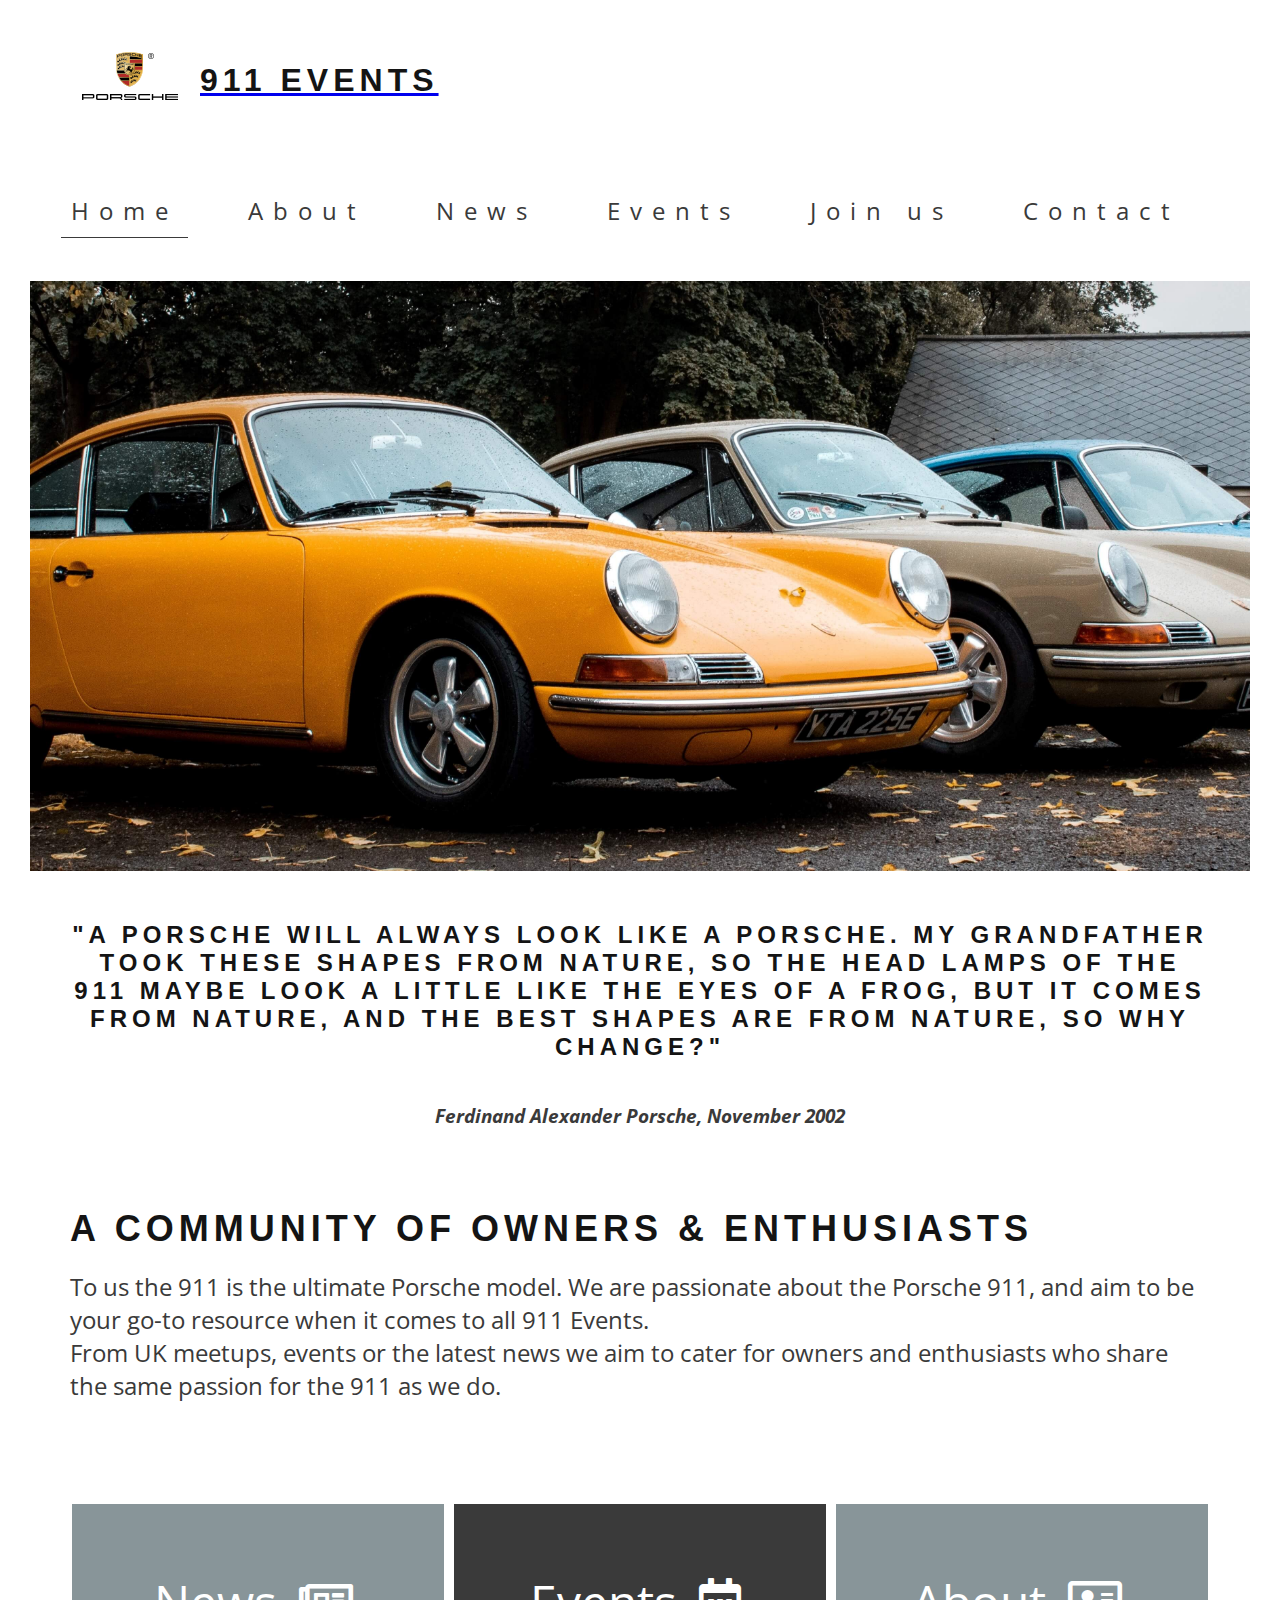
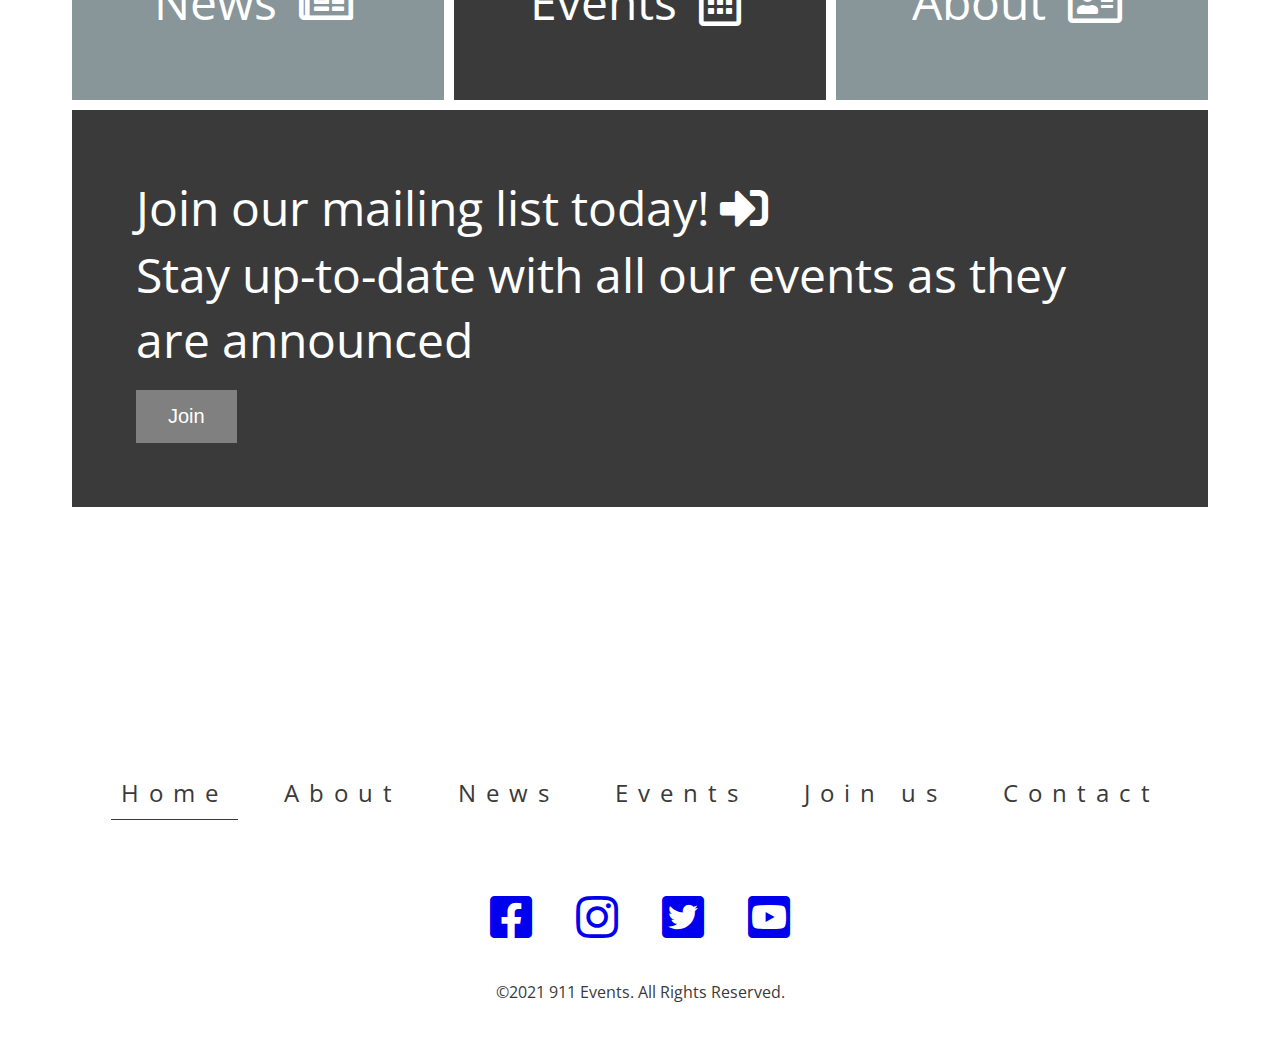
==== index.html @ e2e3bfab "Add additional comment tags to index.html" ====
<!DOCTYPE html>
<html lang="en">
<head>
    <meta charset="UTF-8">
    <meta http-equiv="X-UA-Compatible" content="IE=edge">
    <meta name="viewport" content="width=device-width, initial-scale=1.0">
    <meta name="description" content="911 Events,Porsche Events & Meetups in the UK.">
    <meta name="keywords" content="911 Events, porsche, porsche 911, porsche owners, porsche enthusiasts, UK">
    
    <!-- Title -->
    <title>911 Events</title>

     <!-- Stylesheet -->
     <link href="assets/css/style.css" rel="stylesheet" type="text/css" />
    
    <!-- Font Awesome Icons -->
    <link rel="stylesheet" href="https://cdnjs.cloudflare.com/ajax/libs/font-awesome/5.15.0/css/all.min.css">
</head>

<body>

    <!-- Main Body -->
    <!-- Porsche Logo & Heading -->  
    <header>
        
        <a href="index.html">
            <img id="logo" src="assets/images/porsche-logo.png" alt="Porsche logo">
            <h1>911 Events</h1>
        </a>
        <!-- Top Navigation Menu -->
        <nav>
            <ul id="top-menu">
                <li>
                    <a href="contact.html">Contact</a>
                </li>
                <li>
                    <a href="join-us.html">Join us</a>
                </li>
                <li>
                    <a href="events.html">Events</a>
                </li>
                <li>
                    <a href="news.html">News</a>
                </li>
                <li>
                    <a href="about.html">About</a>
                </li>
                <li>
                    <a class="active" href="index.html">Home</a>
                </li>

            </ul>
        </nav>
    </header>

    <!-- Hero Image -->
    <section id="meet-outer">
        <div id="meet-image">
        </div>

    </section>

    <!-- Porsche Quote -->
    <section>
        <div id="quote">
            <h2> 
                "A Porsche will always look like a Porsche. My grandfather took these shapes from nature,
                so the head lamps of the 911 maybe look a little like the eyes of a frog, but it comes from nature, and the best shapes are from nature, so why change?"
            </h2>
            <br>
            <h3>
                <em>Ferdinand Alexander Porsche, November 2002</em>
            </h3>
        </div>

        <div id="what-we-do"> 
            <h2>A community of owners & enthusiasts</h2>
            <p>To us the 911 is the ultimate Porsche model. We are passionate about the Porsche 911, and aim to be your go-to resource when it comes to all 911 Events.<br> From UK meetups, events or the latest news we aim to cater for owners and enthusiasts who share the same passion for the 911 as we do.</p>
        </div>

    </section>

    <section>
        <div class="container">
            <div class="cell cell-1">News <i class="far fa-newspaper"></i></div>
            <div class="cell cell-2">Events <i class="far fa-calendar-alt"></i></div>
            <div class="cell cell-3">About <i class="far fa-address-card"></i></div>
            <div class="cell cell-4">
                Join our mailing list today!<i class="fas fa-sign-in-alt"></i><br> Stay up-to-date with all our events as they are announced <br>
                <button class="button">Join</button>
            </div>
        </div>
          
    </section>
        
    <footer>
        <ul id="bottom-menu">
            <li>
                <a class="active" href="index.html">Home</a>
            </li>
            <li>
                <a href="about.html">About</a>
            </li>
            <li>
                <a href="news.html">News</a>
            </li>
            <li>
                <a href="events.html">Events</a>
            </li>
            <li>
                <a href="join-us.html">Join us</a>
            </li>
            <li>
                <a href="contact.html">Contact</a>
            </li>
 
        </ul>
        <br>
        <br>
       

    <!-- Social Media Links -->
        
        <div class="social-media">
            <a href="http://www.facebook.com" target="_blank"> <i class="fab fa-facebook-square fa-3x"></i></a> 
            <a href="http://www.instagram.com" target="_blank"> <i class="fab fa-instagram fa-3x"></i></a>
            <a href="http://www.twitter.com" target="_blank"> <i class="fab fa-twitter-square fa-3x"></i></a>
            <a href="http://www.youtube.com" target="_blank"> <i class="fab fa-youtube-square fa-3x"></i></a>

        </div>
        <div class="copyright">
            <p>©2021 911 Events. All Rights Reserved.</p>
        </div>
        


    </footer>    
    
</body>
</html>
---- assets/css/style.css ----
@import url('https://fonts.googleapis.com/css2?family=Open+Sans+Condensed:wght@300&display=swap');

* {
    margin:0;
    padding:10px;
    border:0;
    box-sizing: border-box
}

body {
    font-family: Roboto, Open Sans Condensed;
    color: #3a3a3a;

}

/* headings and logo */

h1, h2 {
    font-family: Roboto, sans-serif;
    text-transform: uppercase;
    letter-spacing: 5px;
    color: #141414;
}

#logo {
    float: left;
    font-size: 280%;
    margin-left: 30px;
}

/* navigation links */

#top-menu {
    font-size: 150%;
    letter-spacing: 10px;
}

#logo, #top-menu {
    line-height: 100px;
}

#top-menu li {
    float: right;
    list-style-type: none;
    margin-right: 30px;
}

#top-menu a {
    text-decoration: none;
    color: inherit;
}

#top-menu a:hover {
    border-bottom: 1px solid #3a3a3a;
}

.active {
    border-bottom: 1px solid #3a3a3a;
}

/* Car meet image and main text */

#meet-outer {
    height: 600px;
    width: 100%;
    overflow: hidden;
    position: relative;
}

#meet-image {
    height: 600px;
    width: 100%;
    background: url(../images/hero.png) no-repeat center center;
    background-size: cover;
}

#quote {
    padding: 30px;
    width: inherit;
    text-align: center;
}

#what-we-do {
    padding: 30px;
    width: inherit;
    text-align: left;
    font-size: 150%;
}

.container {
    height: 90vh;
    margin: 2rem;
    display: grid;
    grid-template-columns: 1fr 1fr 1fr;
    grid-template-rows: 1fr 1fr 1fr;
    grid-gap: 10px 10px;
}

.cell {
    color: white;
    font-size: 3rem;
    text-align: center;
    padding: 4rem;
}
.cell-1 {
    background: rgb(136, 149, 153);
}
.cell-2 {
    background: #3a3a3a;
}
.cell-3 {
    background: rgb(136, 149, 153);
}
.cell-4 {
    background: #3a3a3a;
    grid-row: 2;
    grid-column: 1/4;
    text-align: left;
}

.button {
    background-color: grey;
    border: none;
    color: white;
    padding: 15px 32px;
    text-align: center;
    text-decoration: none;
    display: inline-block;
    font-size: 20px;
    transition-duration: 0.4s;
}

.button:hover {
    background-color: #4CAF50;
    color: white;
}

/* footer links */

#bottom-menu {
    font-size: 150%;
    letter-spacing: 10px;
    text-align: center;
}

#bottom-menu li {
    display: inline-block;
    text-align: center;
    list-style-type: none;
}

#bottom-menu a {
    text-decoration: none;
    color: inherit;
}

#bottom-menu a:hover {
    border-bottom: 1px solid #3a3a3a;
}

.social-media {
    text-align: center;
    
}

.copyright {
    text-align: center;
    
}

/* about us page */

#about-us {
    padding: 30px;
    width: inherit;
    text-align: left;
    font-size: 150%;
}

#about-image {
    height: 600px;
    width: 100%;
    background: url(../images/about-us.png) no-repeat center center;
    background-size: cover;
}

/* contact us page */

#contact-us {
    padding: 30px;
    width: inherit;
    text-align: left;
    font-size: 150%;
}

#contact-image {
    height: 600px;
    width: 100%;
    background: url(../images/contact-us.png) no-repeat center center;
    background-size: cover;
}

/* events page */

#events {
    padding: 30px;
    width: inherit;
    text-align: left;
    font-size: 150%;
}

#event-image {
    height: 600px;
    width: 100%;
    background: url(../images/events.png) no-repeat center center;
    background-size: cover;
}

.events-grid {
    height: 190vh;
    margin: 2rem;
    display: grid;
    grid-template-columns: 1fr 1fr 1fr;
    grid-template-rows: 1fr 1fr 1fr;
    grid-gap: 10px 10px;
}
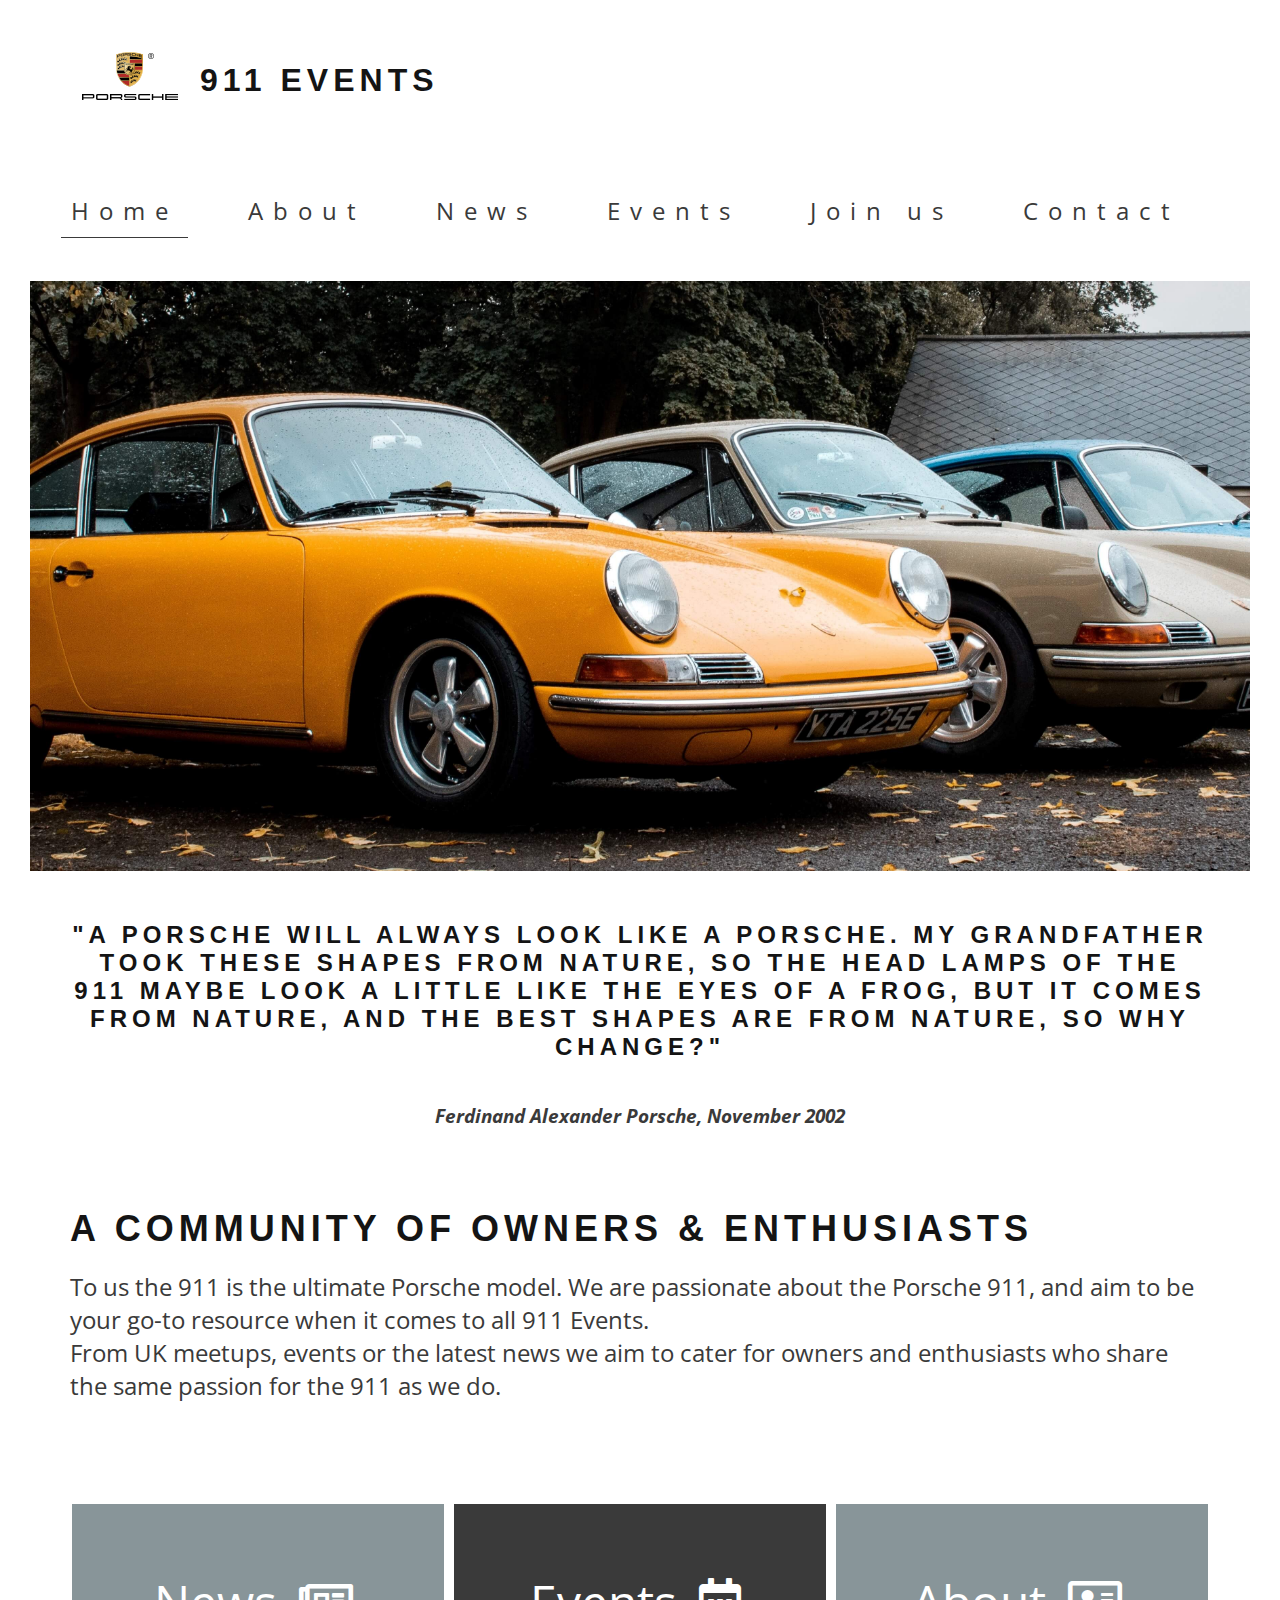
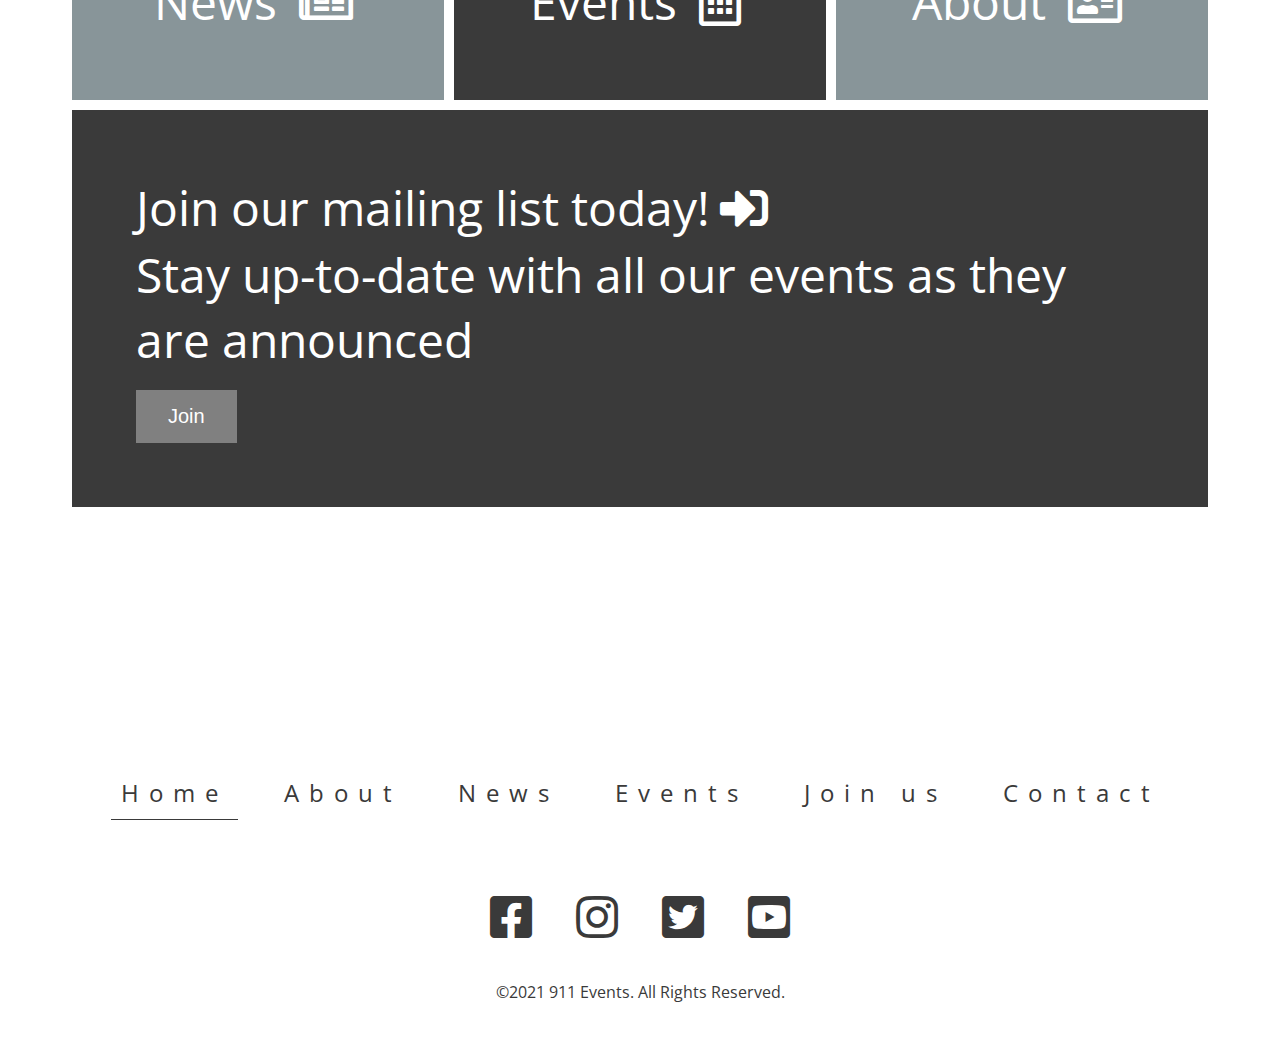
==== commit 477b47d2: "Add content to News page and styling" ====
--- a/index.html
+++ b/index.html
@@ -1,18 +1,19 @@
 <!DOCTYPE html>
 <html lang="en">
+
 <head>
     <meta charset="UTF-8">
     <meta http-equiv="X-UA-Compatible" content="IE=edge">
     <meta name="viewport" content="width=device-width, initial-scale=1.0">
     <meta name="description" content="911 Events,Porsche Events & Meetups in the UK.">
     <meta name="keywords" content="911 Events, porsche, porsche 911, porsche owners, porsche enthusiasts, UK">
-    
+
     <!-- Title -->
     <title>911 Events</title>
 
-     <!-- Stylesheet -->
-     <link href="assets/css/style.css" rel="stylesheet" type="text/css" />
-    
+    <!-- Stylesheet -->
+    <link href="assets/css/style.css" rel="stylesheet" type="text/css" />
+
     <!-- Font Awesome Icons -->
     <link rel="stylesheet" href="https://cdnjs.cloudflare.com/ajax/libs/font-awesome/5.15.0/css/all.min.css">
 </head>
@@ -20,9 +21,9 @@
 <body>
 
     <!-- Main Body -->
-    <!-- Porsche Logo & Heading -->  
+    <!-- Porsche Logo & Heading -->
     <header>
-        
+
         <a href="index.html">
             <img id="logo" src="assets/images/porsche-logo.png" alt="Porsche logo">
             <h1>911 Events</h1>
@@ -63,9 +64,10 @@
     <!-- Porsche Quote -->
     <section>
         <div id="quote">
-            <h2> 
+            <h2>
                 "A Porsche will always look like a Porsche. My grandfather took these shapes from nature,
-                so the head lamps of the 911 maybe look a little like the eyes of a frog, but it comes from nature, and the best shapes are from nature, so why change?"
+                so the head lamps of the 911 maybe look a little like the eyes of a frog, but it comes from nature, and
+                the best shapes are from nature, so why change?"
             </h2>
             <br>
             <h3>
@@ -73,9 +75,13 @@
             </h3>
         </div>
 
-        <div id="what-we-do"> 
+        <div id="what-we-do">
             <h2>A community of owners & enthusiasts</h2>
-            <p>To us the 911 is the ultimate Porsche model. We are passionate about the Porsche 911, and aim to be your go-to resource when it comes to all 911 Events.<br> From UK meetups, events or the latest news we aim to cater for owners and enthusiasts who share the same passion for the 911 as we do.</p>
+            <p>
+                To us the 911 is the ultimate Porsche model. We are passionate about the Porsche 911, and aim to be your
+                go-to resource when it comes to all 911 Events.<br> From UK meetups, events or the latest news we aim to
+                cater for owners and enthusiasts who share the same passion for the 911 as we do.
+            </p>
         </div>
 
     </section>
@@ -86,13 +92,14 @@
             <div class="cell cell-2">Events <i class="far fa-calendar-alt"></i></div>
             <div class="cell cell-3">About <i class="far fa-address-card"></i></div>
             <div class="cell cell-4">
-                Join our mailing list today!<i class="fas fa-sign-in-alt"></i><br> Stay up-to-date with all our events as they are announced <br>
+                Join our mailing list today!<i class="fas fa-sign-in-alt"></i><br> Stay up-to-date with all our events
+                as they are announced <br>
                 <button class="button">Join</button>
             </div>
         </div>
-          
+
     </section>
-        
+
     <footer>
         <ul id="bottom-menu">
             <li>
@@ -113,16 +120,16 @@
             <li>
                 <a href="contact.html">Contact</a>
             </li>
- 
+
         </ul>
         <br>
         <br>
-       
 
-    <!-- Social Media Links -->
-        
+
+        <!-- Social Media Links -->
+
         <div class="social-media">
-            <a href="http://www.facebook.com" target="_blank"> <i class="fab fa-facebook-square fa-3x"></i></a> 
+            <a href="http://www.facebook.com" target="_blank"> <i class="fab fa-facebook-square fa-3x"></i></a>
             <a href="http://www.instagram.com" target="_blank"> <i class="fab fa-instagram fa-3x"></i></a>
             <a href="http://www.twitter.com" target="_blank"> <i class="fab fa-twitter-square fa-3x"></i></a>
             <a href="http://www.youtube.com" target="_blank"> <i class="fab fa-youtube-square fa-3x"></i></a>
@@ -131,10 +138,11 @@
         <div class="copyright">
             <p>©2021 911 Events. All Rights Reserved.</p>
         </div>
-        
 
 
-    </footer>    
-    
+
+    </footer>
+
 </body>
+
 </html>--- a/assets/css/style.css
+++ b/assets/css/style.css
@@ -8,11 +8,28 @@
 }
 
 body {
-    font-family: Roboto, Open Sans Condensed;
+    font-family: Roboto, "Open Sans Condensed";
     color: #3a3a3a;
-
-}
-
+}
+
+a {
+    text-decoration: none;
+    color: #3a3a3a
+}
+
+a:hover {
+    color: unset;
+    text-decoration: none;
+}
+
+a:active {
+    color: unset;
+    
+}
+
+a:visited {
+    color: unset;
+}
 /* headings and logo */
 
 h1, h2 {
@@ -91,8 +108,8 @@
     height: 90vh;
     margin: 2rem;
     display: grid;
-    grid-template-columns: 1fr 1fr 1fr;
-    grid-template-rows: 1fr 1fr 1fr;
+    grid-template-columns: repeat(3, 1fr);
+    grid-template-rows: repeat(3, 1fr);
     grid-gap: 10px 10px;
 }
 
@@ -101,6 +118,11 @@
     font-size: 3rem;
     text-align: center;
     padding: 4rem;
+    height: fit-content;
+}
+
+.cell img {
+    width: 100%;
 }
 .cell-1 {
     background: rgb(136, 149, 153);
@@ -200,6 +222,23 @@
     background-size: cover;
 }
 
+/* news page */
+
+#news {
+    padding: 30px;
+    width: inherit;
+    text-align: left;
+    font-size: 150%;
+}
+
+#news-image {
+    height: 600px;
+    width: 100%;
+    background: url(../images/news.png) no-repeat center center;
+    background-size: cover;
+}
+
+
 /* events page */
 
 #events {
@@ -217,10 +256,86 @@
 }
 
 .events-grid {
-    height: 190vh;
     margin: 2rem;
     display: grid;
-    grid-template-columns: 1fr 1fr 1fr;
-    grid-template-rows: 1fr 1fr 1fr;
-    grid-gap: 10px 10px;
+    grid-template-rows: repeat(3, 1fr);
+    grid-gap: 10px;
+}
+
+/* join-us page */
+
+#join-us {
+    padding: 30px;
+    width: inherit;
+    text-align: left;
+    font-size: 150%;
+}
+
+#join-image {
+    height: 600px;
+    width: 100%;
+    background: url(../images/join-us.png) no-repeat center center;
+    background-size: cover;
+}
+
+#form {
+    padding: 30px;
+    width: inherit;
+    text-align: left;
+    font-size: 150%;
+}
+
+fieldset {
+    margin: 2em 0;
+    padding: 1em 2em;
+    border: solid 1px #ccc;
+    border-radius: 6px;
+    min-width: 200px;
+}
+
+legend {
+    font-size: 1.25em;
+    padding: 0 .25em;
+    color: #999;
+}
+
+label {
+    display: block;
+    margin-top: 1em;
+}
+
+label:first-of-type {
+    margin-top: 0;
+}
+
+input {
+    padding: .5em;
+    border: solid 1px #999;
+}
+
+input[type="email"], input[type="text"] {
+    width: 15em;
+}
+
+textarea {
+    min-height: 8em;
+    min-width: 100%;
+    padding: .5em;
+    border: solid 1px #999;
+}
+
+input[type="submit"] {
+    padding: .5em 1em;
+    border-radius: 6px;
+    background-color: #3a3a3a;
+    color: #999;
+    font-size: .8em;
+}
+
+@media screen and (min-width: 1100px) {
+    .events-grid {
+        grid-template-columns: 1fr 1fr 1fr;
+        grid-template-rows: unset;
+    }
+    
 }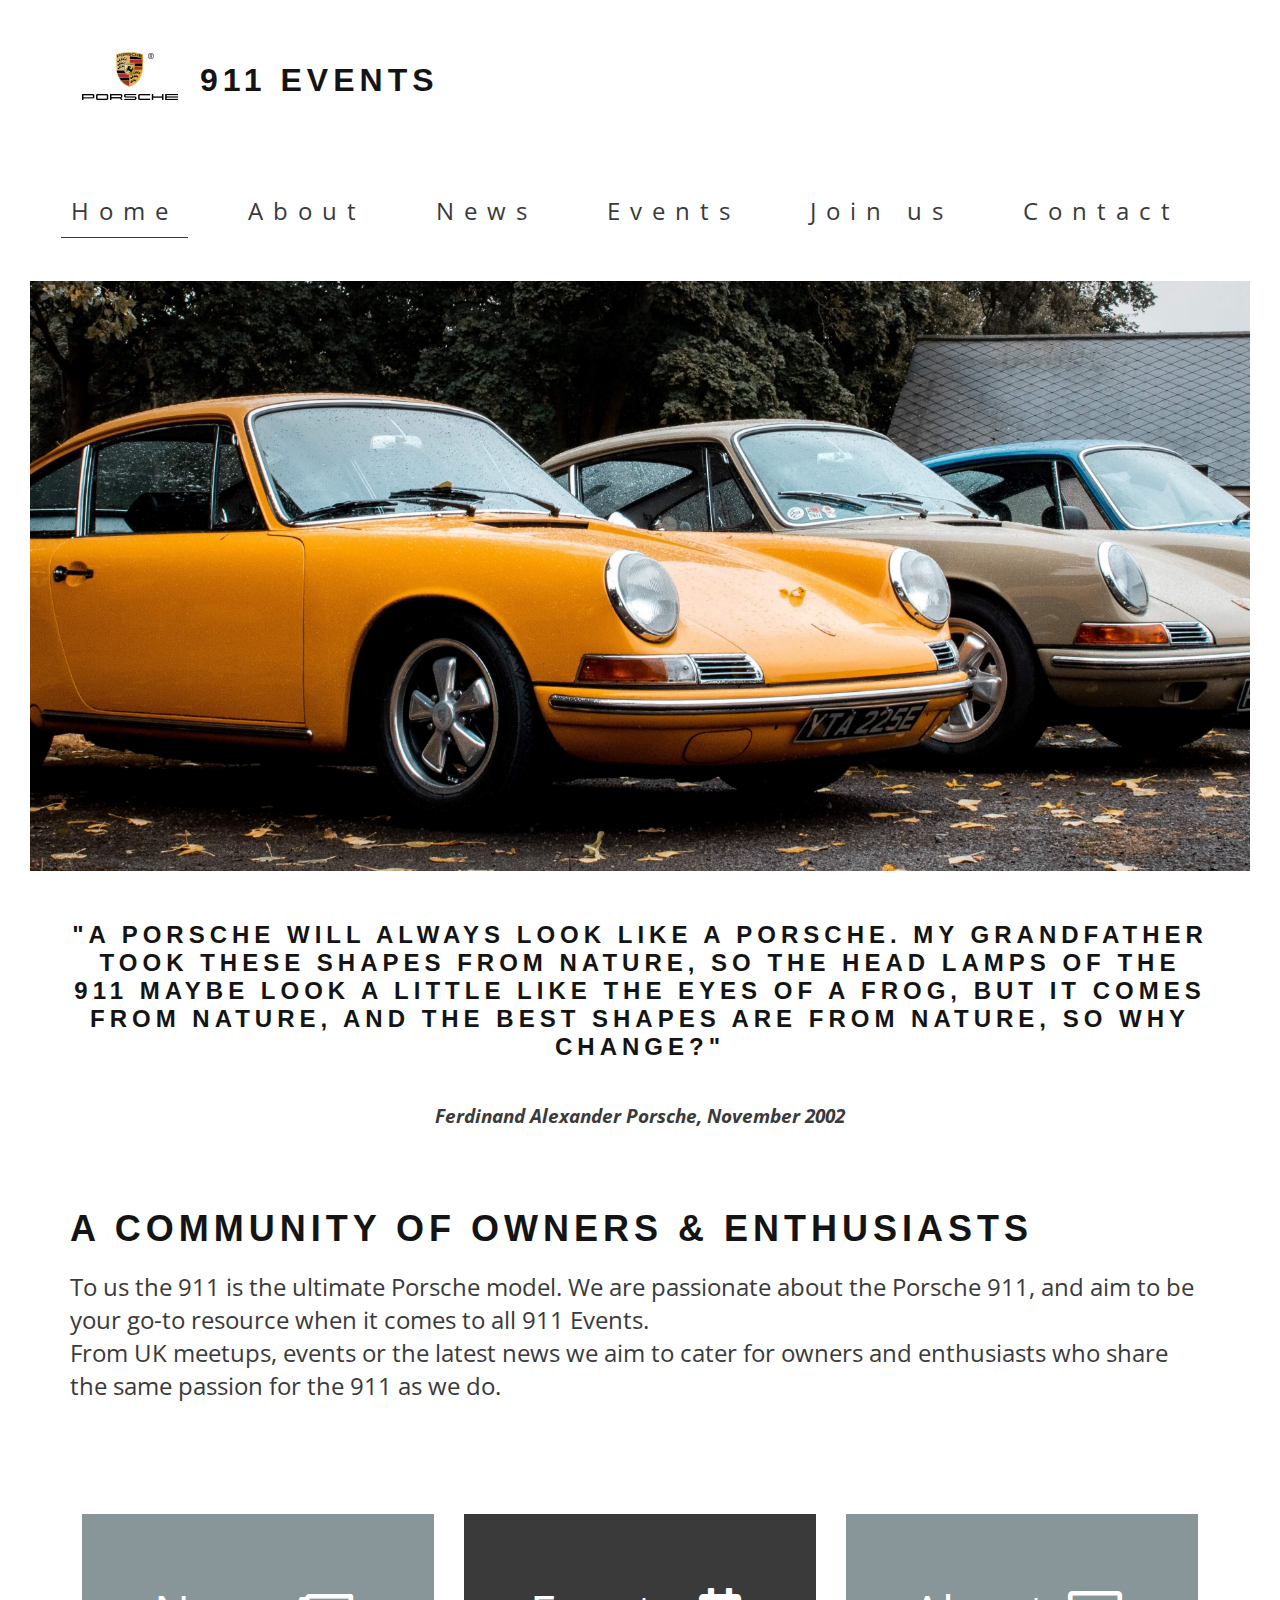
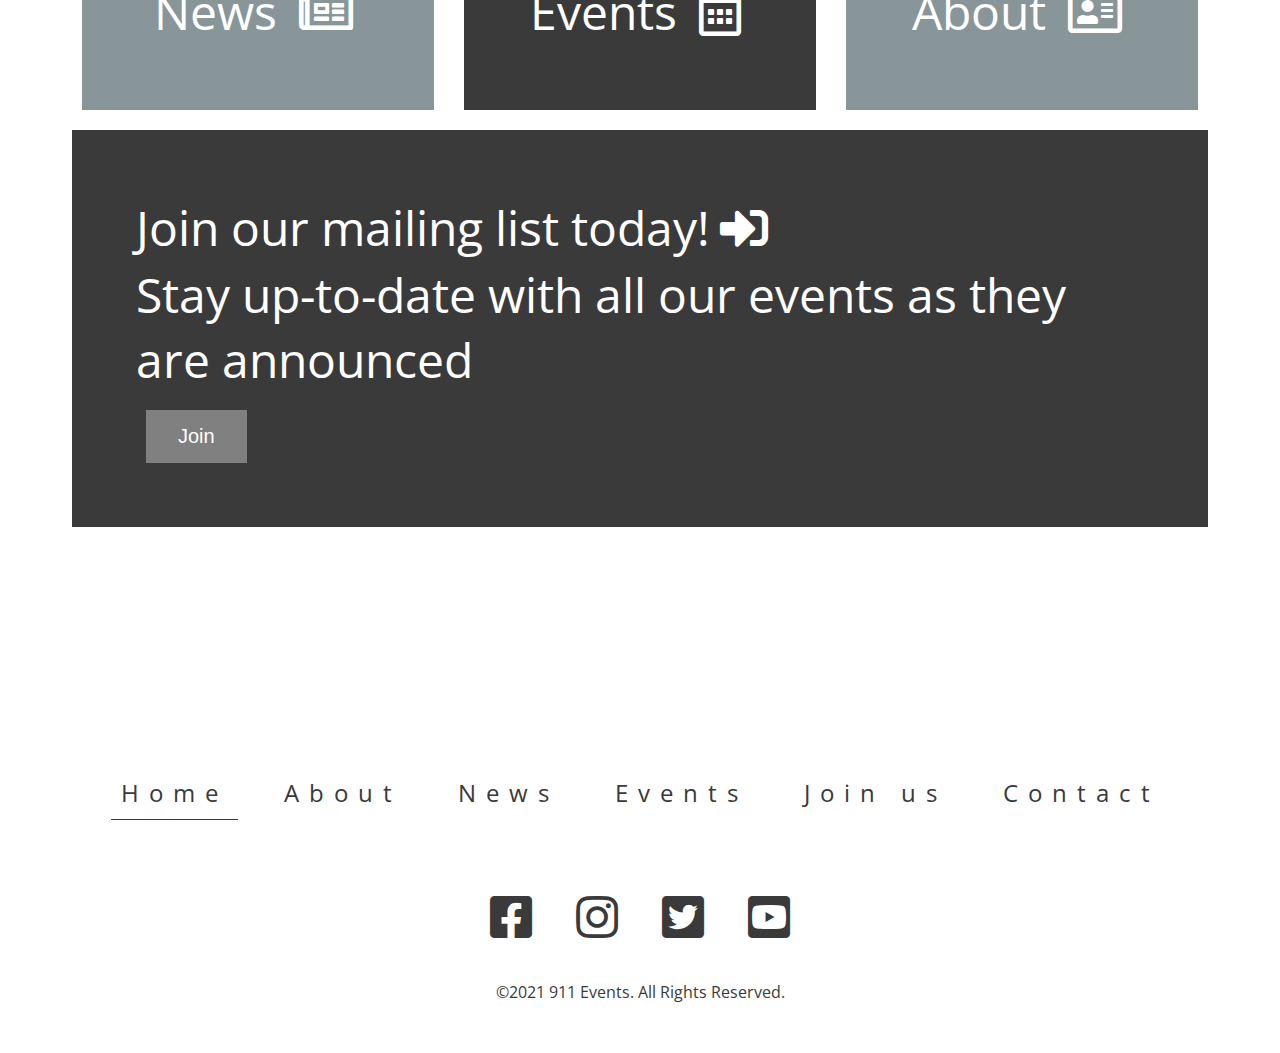
==== commit 1c6248ac: "Add page links to div class container" ====
--- a/index.html
+++ b/index.html
@@ -86,15 +86,17 @@
 
     </section>
 
+    <!-- Linked Grids to other pages -->
     <section>
         <div class="container">
-            <div class="cell cell-1">News <i class="far fa-newspaper"></i></div>
-            <div class="cell cell-2">Events <i class="far fa-calendar-alt"></i></div>
-            <div class="cell cell-3">About <i class="far fa-address-card"></i></div>
+
+            <a href="news.html"><div class="cell cell-1">News <i class="far fa-newspaper"></i></div></a>
+            <a href="events.html"><div class="cell cell-2">Events <i class="far fa-calendar-alt"></i></div></a>
+            <a href="about.html"><div class="cell cell-3">About <i class="far fa-address-card"></i></div></a>
             <div class="cell cell-4">
                 Join our mailing list today!<i class="fas fa-sign-in-alt"></i><br> Stay up-to-date with all our events
                 as they are announced <br>
-                <button class="button">Join</button>
+                <a href="join-us.html"><button class="button">Join</button></a>
             </div>
         </div>
 
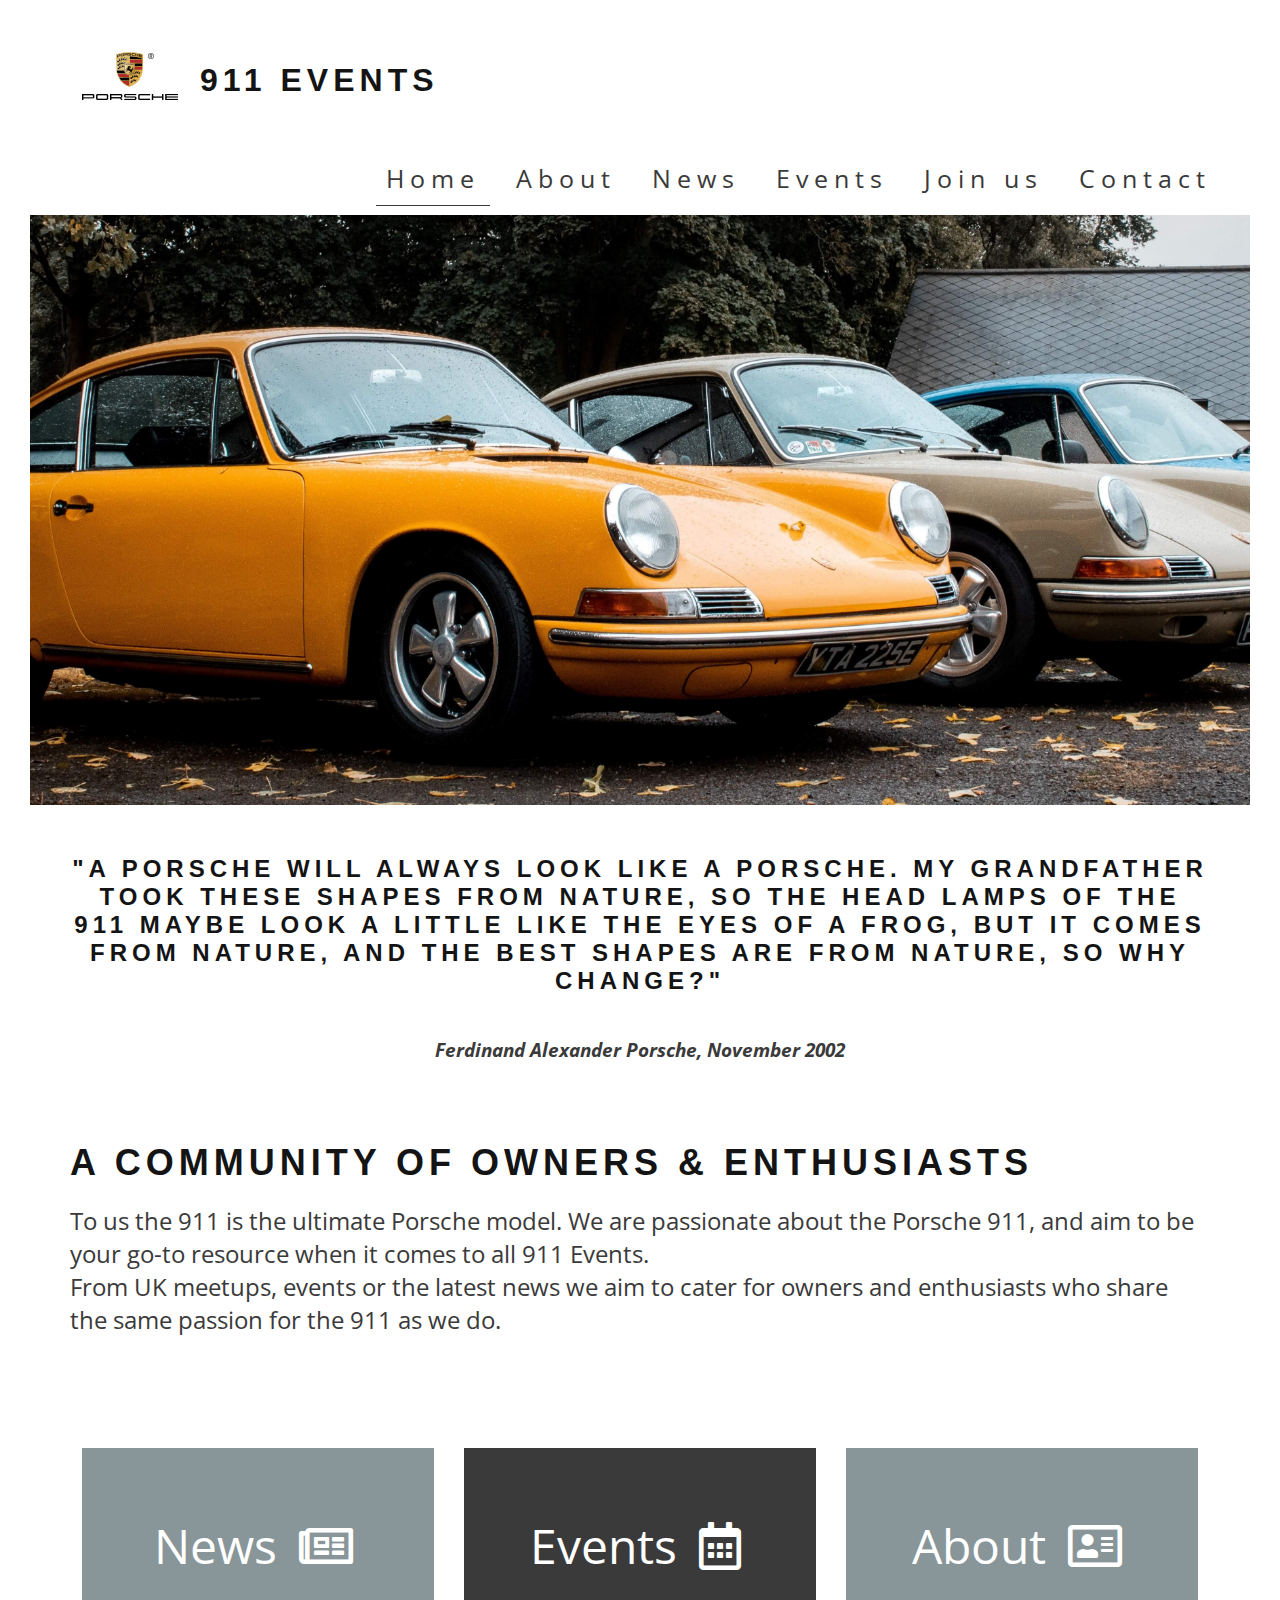
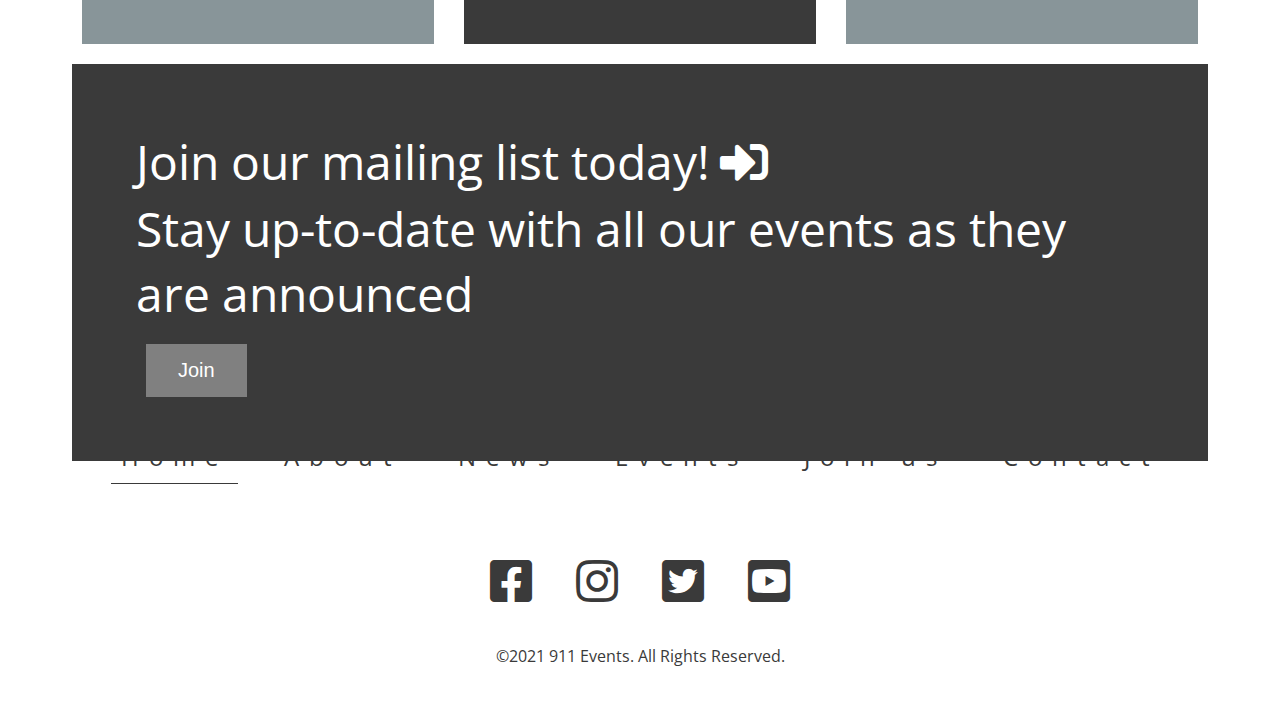
==== commit ce08b742: "Add responsive css to style.css" ====
--- a/index.html
+++ b/index.html
@@ -5,7 +5,7 @@
     <meta charset="UTF-8">
     <meta http-equiv="X-UA-Compatible" content="IE=edge">
     <meta name="viewport" content="width=device-width, initial-scale=1.0">
-    <meta name="description" content="911 Events,Porsche Events & Meetups in the UK.">
+    <meta name="description" content="911 Events,Porsche Events & Meetups in the UK">
     <meta name="keywords" content="911 Events, porsche, porsche 911, porsche owners, porsche enthusiasts, UK">
 
     <!-- Title -->
@@ -16,14 +16,15 @@
 
     <!-- Font Awesome Icons -->
     <link rel="stylesheet" href="https://cdnjs.cloudflare.com/ajax/libs/font-awesome/5.15.0/css/all.min.css">
+    
 </head>
 
 <body>
 
     <!-- Main Body -->
-    <!-- Porsche Logo & Heading -->
+    
     <header>
-
+        <!-- Porsche Logo -->
         <a href="index.html">
             <img id="logo" src="assets/images/porsche-logo.png" alt="Porsche logo">
             <h1>911 Events</h1>
@@ -49,7 +50,7 @@
                 <li>
                     <a class="active" href="index.html">Home</a>
                 </li>
-
+                    
             </ul>
         </nav>
     </header>
@@ -61,8 +62,9 @@
 
     </section>
 
-    <!-- Porsche Quote -->
+    
     <section>
+        <!-- Porsche Quote -->
         <div id="quote">
             <h2>
                 "A Porsche will always look like a Porsche. My grandfather took these shapes from nature,
@@ -74,7 +76,7 @@
                 <em>Ferdinand Alexander Porsche, November 2002</em>
             </h3>
         </div>
-
+        <!-- Explanation of the website and what it provides -->
         <div id="what-we-do">
             <h2>A community of owners & enthusiasts</h2>
             <p>
@@ -103,6 +105,7 @@
     </section>
 
     <footer>
+        <!-- Footer Navigation Menu -->
         <ul id="bottom-menu">
             <li>
                 <a class="active" href="index.html">Home</a>
@@ -137,6 +140,8 @@
             <a href="http://www.youtube.com" target="_blank"> <i class="fab fa-youtube-square fa-3x"></i></a>
 
         </div>
+
+        <!-- Footer Copyright Text -->
         <div class="copyright">
             <p>©2021 911 Events. All Rights Reserved.</p>
         </div>
--- a/assets/css/style.css
+++ b/assets/css/style.css
@@ -30,6 +30,7 @@
 a:visited {
     color: unset;
 }
+
 /* headings and logo */
 
 h1, h2 {
@@ -75,7 +76,7 @@
     border-bottom: 1px solid #3a3a3a;
 }
 
-/* Car meet image and main text */
+/* Hero image and home page text */
 
 #meet-outer {
     height: 600px;
@@ -118,7 +119,6 @@
     font-size: 3rem;
     text-align: center;
     padding: 4rem;
-    height: fit-content;
 }
 
 .cell img {
@@ -238,7 +238,6 @@
     background-size: cover;
 }
 
-
 /* events page */
 
 #events {
@@ -254,6 +253,8 @@
     background: url(../images/events.png) no-repeat center center;
     background-size: cover;
 }
+
+/* grids used on news & events pages */
 
 .events-grid {
     margin: 2rem;
@@ -332,10 +333,172 @@
     font-size: .8em;
 }
 
-@media screen and (min-width: 1100px) {
+/* Responsiveness */
+
+/* Extra small devices (phones, 600px and down) */
+@media only screen and (max-width: 600px) {
+    #logo, #top-menu {
+        line-height: 40px;
+    }
+    
+    #top-menu li {
+        float: right;
+        list-style-type: none;
+        margin-right: 0px;
+        font-size: 19px;
+        padding: 0px;
+        letter-spacing: 0px;
+    }
+
+    #meet-outer {
+        height: 300px;
+    }
+
+    #meet-image, #about-image, #news-image, #event-image, #join-image, #contact-image {
+        height: 300px;
+    }
+
+    .cell {
+        padding: 3rem;
+    }
+
+    .container {
+        height: 90vh;
+        margin: 2rem;
+        display: inline-table;
+        grid-template-columns: repeat(3, 1fr);
+        grid-template-rows: repeat(3, 1fr);
+        grid-gap: 10px 10px;
+    }
+}
+
+/* Small devices (portrait tablets and large phones, 601px and up) */
+@media only screen and (min-width: 601px) {
+
+    #logo, #top-menu {
+        line-height: 40px;
+    }
+    
+    #top-menu li {
+        float: right;
+        list-style-type: none;
+        margin-right: -16px;
+        font-size: 58%;
+        padding: 8px;
+        letter-spacing: 6px;
+    }
+
+    #meet-outer {
+        height: 600px;
+    }
+
+    #meet-image, #about-image, #news-image, #event-image, #join-image, #contact-image {
+        height: 600px;
+    }
+
+    .cell {
+        padding: 3rem;
+    }
+
+    .container {
+        height: 66vh;
+        
+    }
+}
+
+/* Medium devices (landscape tablets, 768px and up) */
+@media only screen and (min-width: 768px) {
+    
+    #logo, #top-menu {
+        line-height: 40px;
+    }
+    
+    #top-menu li {
+        float: right;
+        list-style-type: none;
+        margin-right: 0px;
+        font-size: 19px;
+        padding: 8px;
+        letter-spacing: 6px;
+    }
+
+    #meet-outer {
+        height: 600px;
+    }
+
+    #meet-image, #about-image, #news-image, #event-image, #join-image, #contact-image {
+        height: 600px;
+    }
+
+    .cell {
+        padding: 3rem;
+    }
+
+    .container {
+        height: 66vh;
+        /* margin: 2rem;
+        display: inline-table;
+        grid-template-columns: repeat(3, 1fr);
+        grid-template-rows: repeat(3, 1fr);
+        grid-gap: 10px 10px; */
+    }
+
+}
+
+/* Large devices (laptops/desktops, 992px and up) */
+@media only screen and (min-width: 992px) {
+    #top-menu li {
+        float: right;
+        list-style-type: none;
+        margin-right: 2px;
+        font-size: 105%;
+        padding: 7px;
+    }
+
+    .container {
+        height: 66vh;
+        margin: 2rem;
+        display: grid;
+        grid-template-columns: repeat(3, 1fr);
+        grid-template-rows: repeat(3, 1fr);
+        grid-gap: 10px 10px;
+    }
+
+    .cell {
+        padding: 4rem;
+    }
+
     .events-grid {
         grid-template-columns: 1fr 1fr 1fr;
         grid-template-rows: unset;
     }
-    
-}+}
+
+/* Extra large devices (large laptops and desktops, 1200px and up) */
+@media only screen and (min-width: 1200px) {
+    #top-menu li {
+        float: right;
+        list-style-type: none;
+        margin-right: 2px;
+        font-size: 105%;
+        padding: 7px;
+    }
+
+    .container {
+        height: 60vh;
+        margin: 2rem;
+        display: grid;
+        grid-template-columns: repeat(3, 1fr);
+        grid-template-rows: repeat(3, 1fr);
+        grid-gap: 10px 10px;
+    }
+
+    .cell {
+        padding: 4rem;
+    }
+
+    .events-grid {
+        grid-template-columns: 1fr 1fr 1fr;
+        grid-template-rows: unset;
+    }
+}
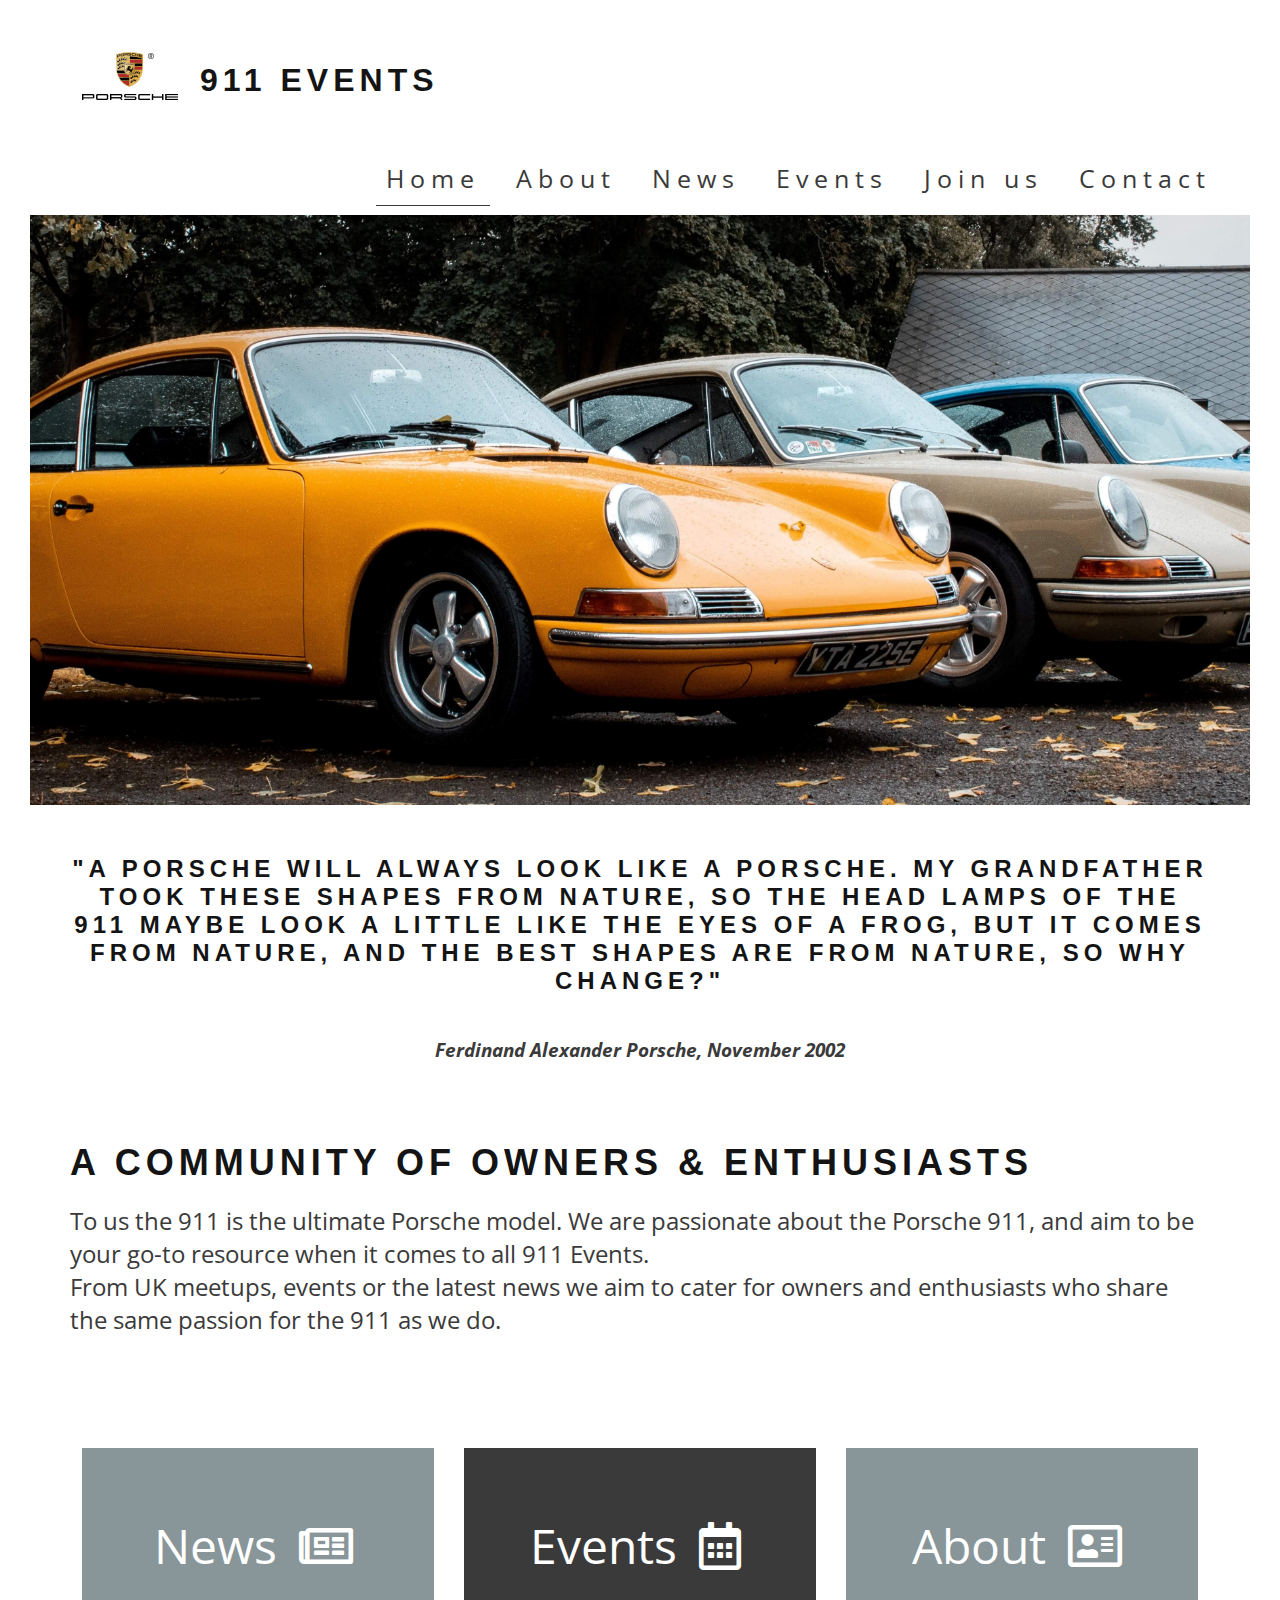
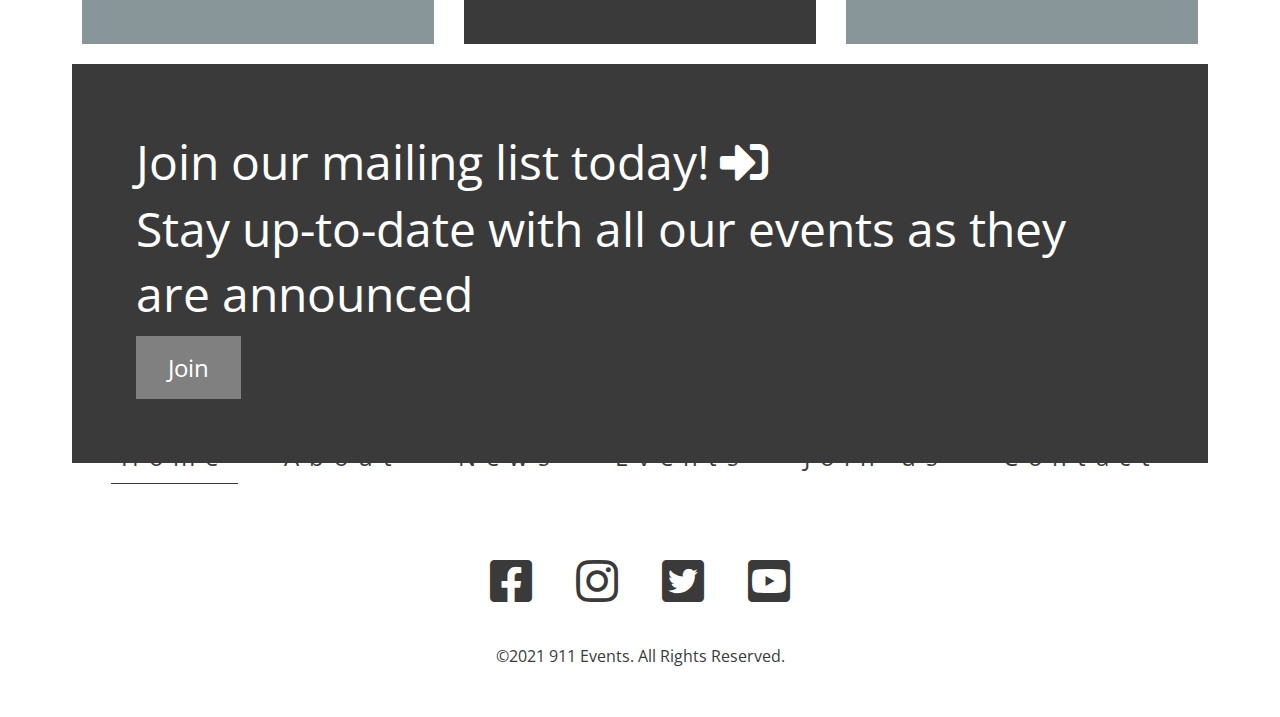
==== commit a9fdc013: "Update to html for join button on index.html" ====
--- a/index.html
+++ b/index.html
@@ -98,7 +98,8 @@
             <div class="cell cell-4">
                 Join our mailing list today!<i class="fas fa-sign-in-alt"></i><br> Stay up-to-date with all our events
                 as they are announced <br>
-                <a href="join-us.html"><button class="button">Join</button></a>
+                <a href="join-us.html" class="button">Join</a>
+               
             </div>
         </div>
 
--- a/assets/css/style.css
+++ b/assets/css/style.css
@@ -148,7 +148,7 @@
     text-align: center;
     text-decoration: none;
     display: inline-block;
-    font-size: 20px;
+    font-size: 24px;
     transition-duration: 0.4s;
 }
 
@@ -337,6 +337,21 @@
 
 /* Extra small devices (phones, 600px and down) */
 @media only screen and (max-width: 600px) {
+    * {
+        margin: 0;
+        padding: 3px;
+        border: 0;
+        box-sizing: border-box
+    }
+        
+    h1, h2 {
+        letter-spacing: 5px;
+    }
+    
+    #logo {
+        margin-left: -14px;
+    }
+    
     #logo, #top-menu {
         line-height: 40px;
     }
@@ -345,7 +360,7 @@
         float: right;
         list-style-type: none;
         margin-right: 0px;
-        font-size: 19px;
+        font-size: 15px;
         padding: 0px;
         letter-spacing: 0px;
     }
@@ -359,7 +374,8 @@
     }
 
     .cell {
-        padding: 3rem;
+        padding: 1rem;
+        font-size: 2rem;
     }
 
     .container {
